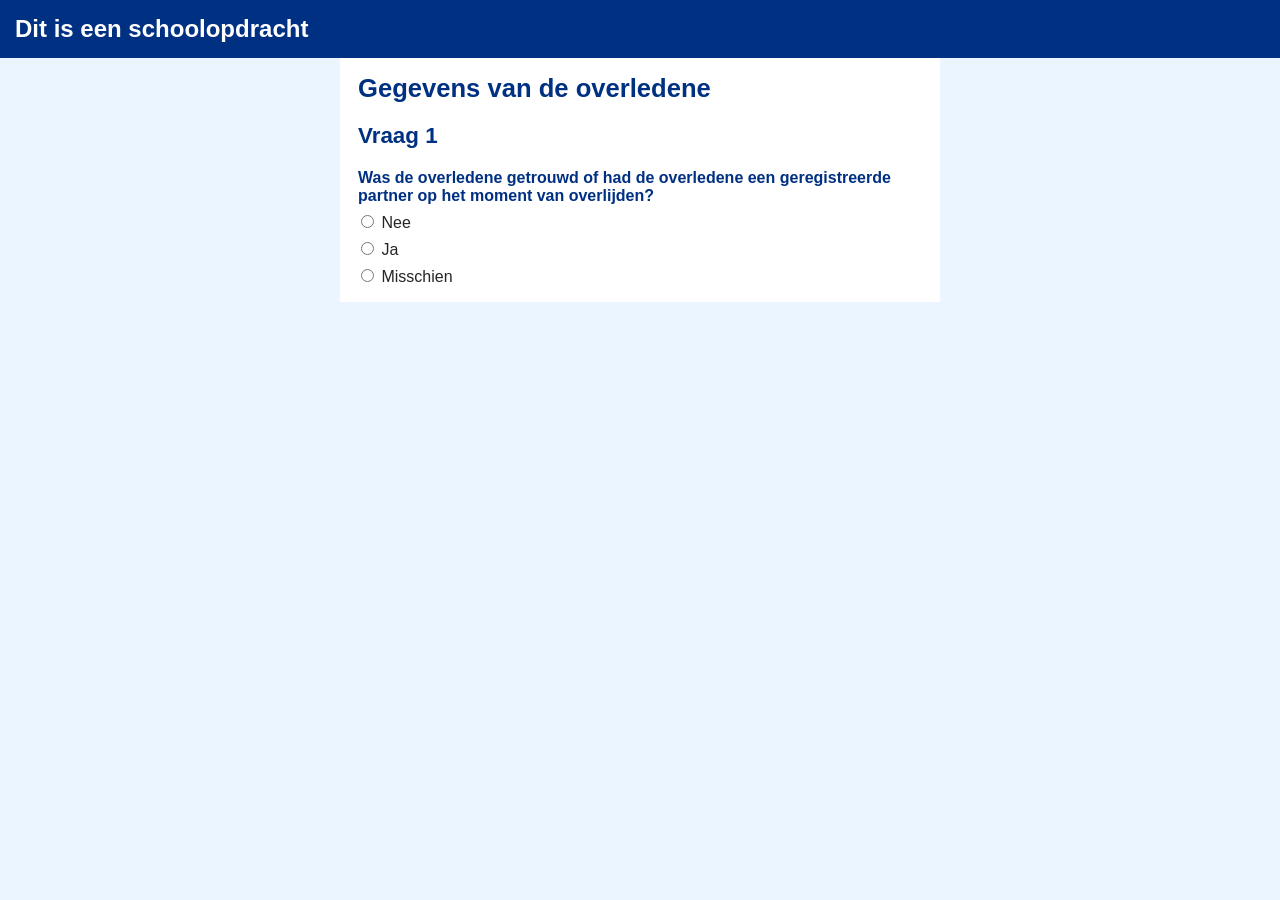
==== new-style/index.html @ 49626e8a "create new style" ====
<!DOCTYPE html>
<html>
  <head>
    <title>Aangifte erfbelasting</title>
    <link rel="stylesheet" href="./styles.css">
    <!-- <link rel="icon" href="./assets/favicon.ico"> -->
    <script src="./scripts.js"></script>
    <meta charset="utf-8">
    <meta name="viewport" content="width=device-width, initial-scale=1.0">
  </head>
  <body>
    <nav>
      <h2>Dit is een schoolopdracht</h2>
    </nav>
    <form>
      <fieldset>
        <legend>Gegevens van de overledene</legend>
        <fieldset class="question">
          <legend>Vraag 1</legend>
          <fieldset class="step">
            <legend>Was de overledene getrouwd of had de overledene een geregistreerde partner op het moment van overlijden?</legend>
            <input type="radio" name="had-partner" data-skip placeholder id="f-had-partner-n">
            <label for="f-had-partner-n">
              Nee
            </label>
            <input type="radio" name="had-partner" placeholder id="f-had-partner-y">
            <label for="f-had-partner-y">
              Ja
            </label>
            <input type="radio" name="had-partner" placeholder id="f-had-partner-m">
            <label for="f-had-partner-m">
              Misschien
            </label>
            <fieldset class="step">
              <legend>Was de overledene getrouwd of had de overledene een geregistreerde partner op het moment van overlijden?</legend>
              <input type="radio" name="had-partners" data-skip placeholder id="f-had-partners-n">
              <label for="f-had-partners-n">
                Nee
              </label>
              <input type="radio" name="had-partners" placeholder id="f-had-partners-y">
              <label for="f-had-partners-y">
                Ja
              </label>
              <input type="radio" name="had-partners" placeholder id="f-had-partners-m">
              <label for="f-had-partners-m">
                Misschien
              </label>
              <fieldset class="step"><legend>Gutentag</legend></fieldset>
            </fieldset>
            <fieldset class="step">
              <legend>Was de overledene getrouwd of had de overledene een geregistreerde partner op het moment van overlijden?</legend>
              <input type="radio" name="had-partnerss" data-skip placeholder id="f-had-partnerss-n">
              <label for="f-had-partnerss-n">
                Nee
              </label>
              <input type="radio" name="had-partnerss" placeholder id="f-had-partnerss-y">
              <label for="f-had-partnerss-y">
                Ja
              </label>
              <input type="radio" name="had-partnerss" placeholder id="f-had-partnerss-m">
              <label for="f-had-partnerss-m">
                Misschien
              </label>
              <fieldset class="step"><legend>Hallo</legend></fieldset>
            </fieldset>
          </fieldset>
        </fieldset>
      </fieldset>
    </form>
  </body>
</html>
---- new-style/styles.css ----
@font-face {
  font-family: 'NS Sans';
  src: url('./fonts/nssans-regular.woff2') format('woff2');
}
@font-face {
  font-family: 'NS Sans';
  font-weight: bold;
  src: url('./fonts/nssans-bold.woff2') format('woff2');
}

html {
  scroll-behavior: smooth;
}

body {
  --1: #EBF5FF;
  --2: white;
  --2-heading: #003082;
  --2-text-a: #252528;
  --2-text-b: #6A6A7A;
  --3: #003082;
  --3-text: white;
  --4: #001740;
  --4-text: white;
  --button-a: #FFC917;
  --button-a-hover: #FFB519;
  --button-b: #F0F1F2;
  --button-b-hover: #EBEBEE;
  --button-text: #003082;
  --form-border: #C4C5CB;
  font-size: 16px;
  font-family: 'NS Sans', 'Segoe UI', Helvetica, Arial, sans-serif;
  background-color: var(--1);
}

nav {
  position: sticky;
  top: 0;
  background-color: var(--3);
  padding: 15px;
  z-index: 1;

  > * {
    margin: 0;
    color: var(--3-text);
  }
}

form {
  width: clamp(40%, 600px, 100%);
  margin-left:  auto;
  margin-right: auto;
  padding: 16px;
  background-color: var(--2);
  color: var(--2-text-a);
  
  .step:not(:has(> :checked:not([data-skip]))) > .step {
    display: none;
  }

  > fieldset:first-of-type {
    margin-top: 0;
  }

  fieldset > legend {
    font-weight: bold;
    color: var(--2-heading);
  }

  > fieldset > legend {
    font-size: 1.6rem;
  }
  fieldset.question > legend {
    font-size: 1.4rem;
  }

  fieldset {
    padding: 0;
    margin: 0;
    margin-top: 20px;
    border: 0;

    > input + label {
      cursor: pointer;
      
      &::after {
        content: '';
        display: block;
      }
    }
    > input[type='radio']:has(+ label) {
      margin-top: 10px;
      cursor: pointer;
    }
  }
}


* {
  box-sizing: border-box;
}

html, body {
  width:  100%;
  height: 100%;
  margin: 0;
}
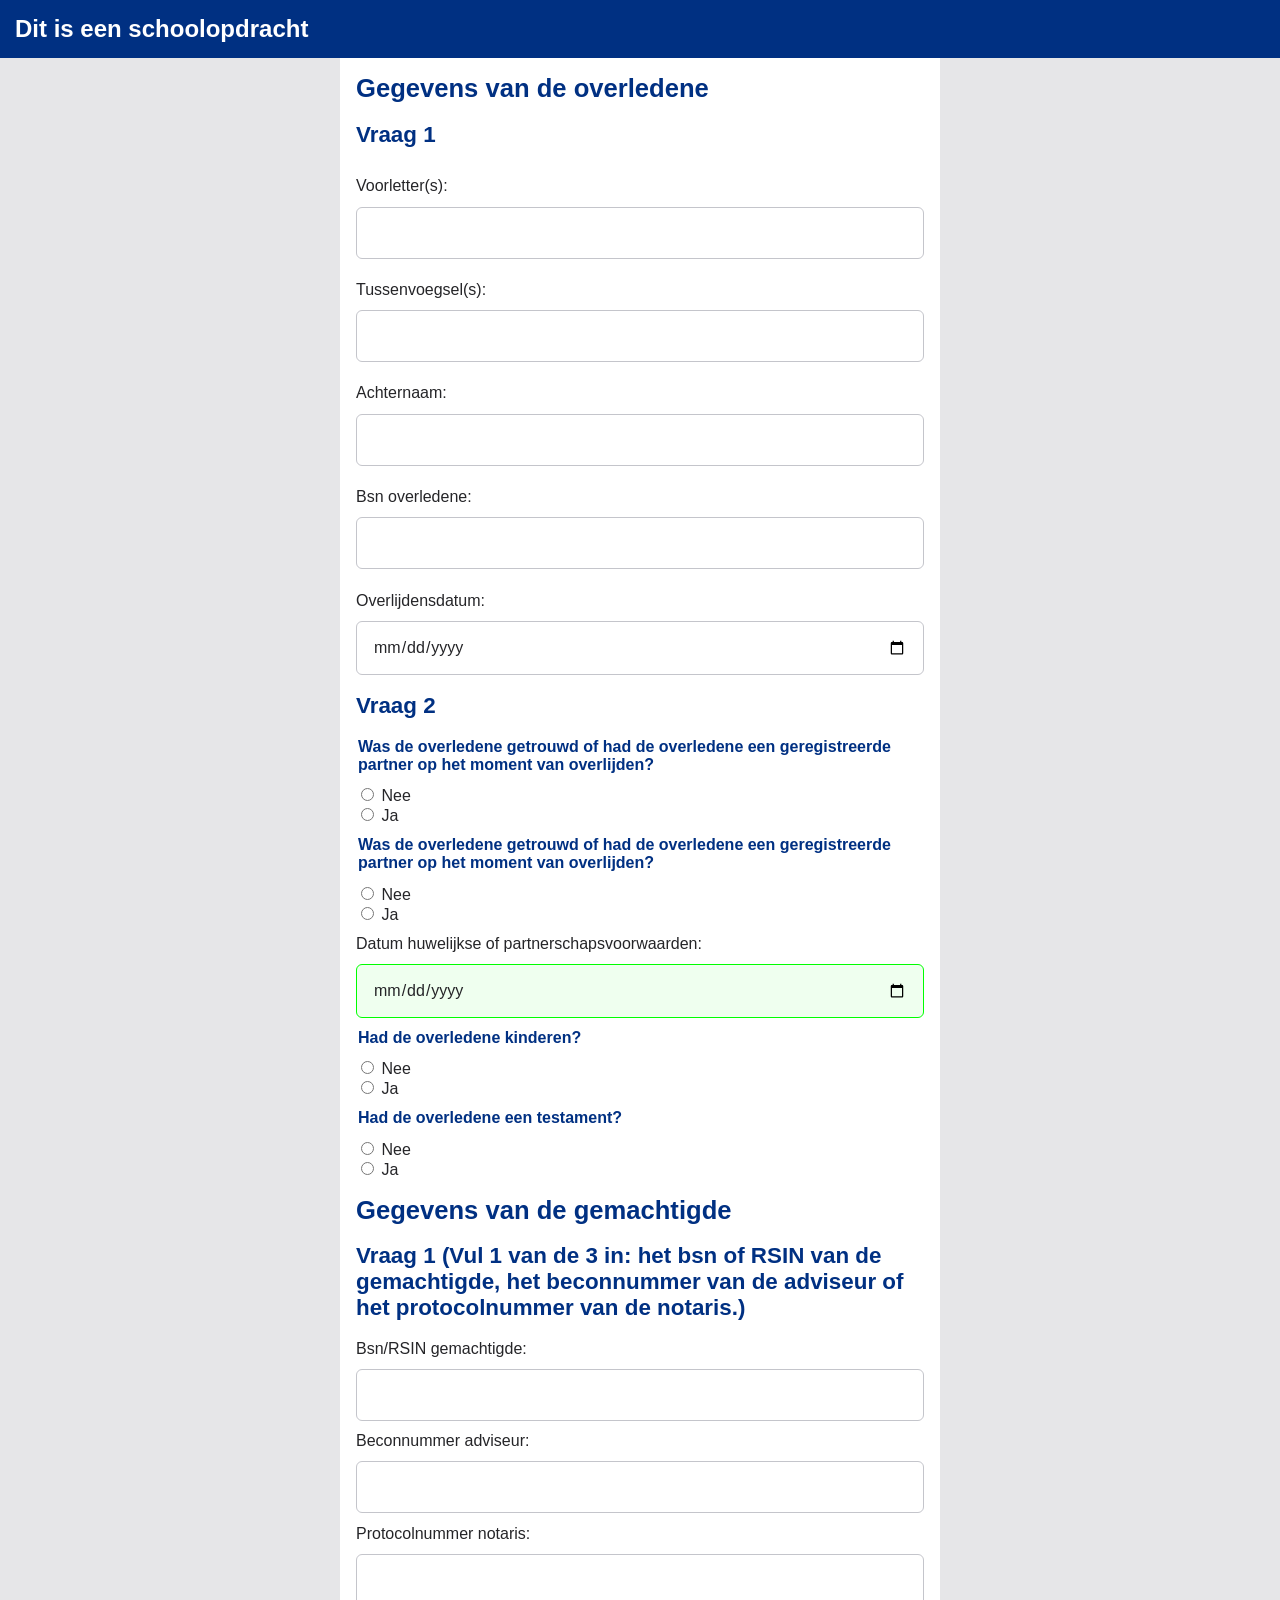
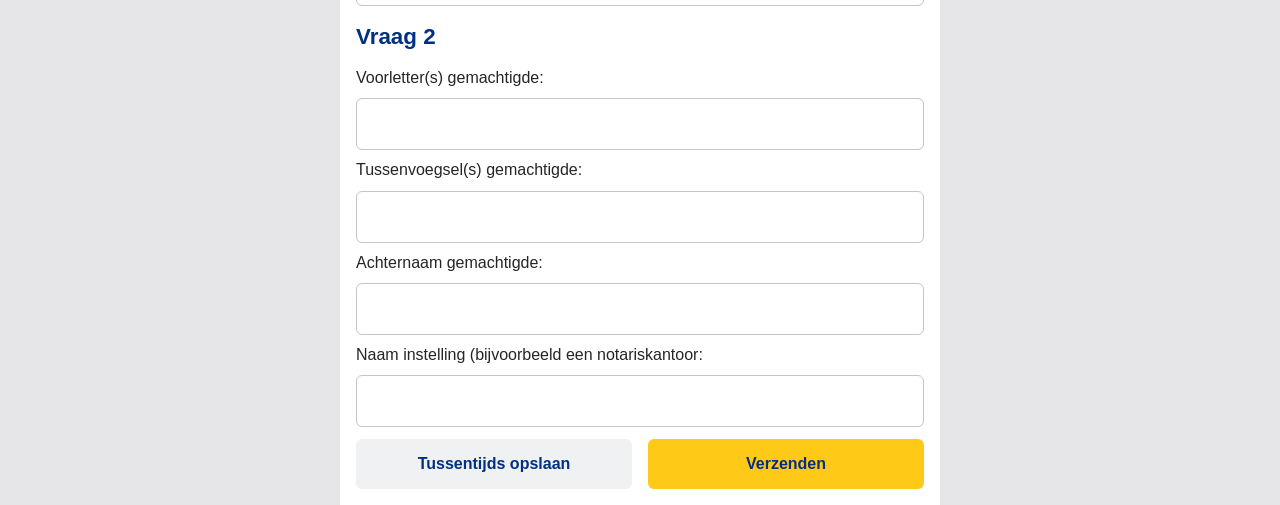
==== commit 72820e14: "new style html" ====
--- a/new-style/index.html
+++ b/new-style/index.html
@@ -13,59 +13,216 @@
       <h2>Dit is een schoolopdracht</h2>
     </nav>
     <form>
-      <fieldset>
-        <legend>Gegevens van de overledene</legend>
-        <fieldset class="question">
-          <legend>Vraag 1</legend>
-          <fieldset class="step">
-            <legend>Was de overledene getrouwd of had de overledene een geregistreerde partner op het moment van overlijden?</legend>
-            <input type="radio" name="had-partner" data-skip placeholder id="f-had-partner-n">
-            <label for="f-had-partner-n">
-              Nee
-            </label>
-            <input type="radio" name="had-partner" placeholder id="f-had-partner-y">
-            <label for="f-had-partner-y">
-              Ja
-            </label>
-            <input type="radio" name="had-partner" placeholder id="f-had-partner-m">
-            <label for="f-had-partner-m">
-              Misschien
-            </label>
-            <fieldset class="step">
-              <legend>Was de overledene getrouwd of had de overledene een geregistreerde partner op het moment van overlijden?</legend>
-              <input type="radio" name="had-partners" data-skip placeholder id="f-had-partners-n">
-              <label for="f-had-partners-n">
-                Nee
-              </label>
-              <input type="radio" name="had-partners" placeholder id="f-had-partners-y">
-              <label for="f-had-partners-y">
-                Ja
-              </label>
-              <input type="radio" name="had-partners" placeholder id="f-had-partners-m">
-              <label for="f-had-partners-m">
-                Misschien
-              </label>
-              <fieldset class="step"><legend>Gutentag</legend></fieldset>
-            </fieldset>
-            <fieldset class="step">
-              <legend>Was de overledene getrouwd of had de overledene een geregistreerde partner op het moment van overlijden?</legend>
-              <input type="radio" name="had-partnerss" data-skip placeholder id="f-had-partnerss-n">
-              <label for="f-had-partnerss-n">
-                Nee
-              </label>
-              <input type="radio" name="had-partnerss" placeholder id="f-had-partnerss-y">
-              <label for="f-had-partnerss-y">
-                Ja
-              </label>
-              <input type="radio" name="had-partnerss" placeholder id="f-had-partnerss-m">
-              <label for="f-had-partnerss-m">
-                Misschien
-              </label>
-              <fieldset class="step"><legend>Hallo</legend></fieldset>
-            </fieldset>
-          </fieldset>
-        </fieldset>
-      </fieldset>
+      <h1>Gegevens van de overledene</h1>
+      <h2>Vraag 1</h2>
+      <label class="step">
+        <span>Voorletter(s):</span>
+        <input type="text" name="voorletters" maxlength="11" placeholder required>
+      </label>
+      <label class="step">
+        <span>Tussenvoegsel(s):</span>
+        <input type="text" name="tussenvoegsels" placeholder>
+      </label>
+      <label class="step">
+        <span>Achternaam:</span>
+        <input type="text" name="achternaam" placeholder>
+      </label>
+      <label class="step">
+        <span>Bsn overledene:</span>
+        <input type="tel" name="bsn" minlength="8" maxlength="9" pattern="[0-9.]+" placeholder required>
+      </label>
+      <label class="step">
+        <span>Overlijdensdatum:</span>
+        <input type="date" name="datum-overlijden" max="2026-01-20" data-max-today="" placeholder required>
+      </label>
+      <h2>Vraag 2</h2>
+      <fieldset class="step">
+        <legend>Was de overledene getrouwd of had de overledene een geregistreerde partner op het moment van overlijden?</legend>
+        <label>
+          <input type="radio" name="had-partner" data-skip placeholder>
+          Nee
+        </label>
+        <label>
+          <input type="radio" name="had-partner" placeholder>
+          Ja
+        </label>
+        <fieldset class="step">
+          <legend>
+            Hadden de overledene en diens echtgenoot of geregistreerde partner huwelijkse of partnerschapsvoorwaarden laten vastleggen in een notariële akte?
+          </legend>
+          <label>
+            <input type="radio" name="had-partnerschapsvoorwaarden" placeholder>
+            Nee
+          </label>
+          <label>
+            <input type="radio" name="had-partnerschapsvoorwaarden" placeholder>
+            Ja
+          </label>
+        </fieldset>
+        <fieldset class="step">
+          <legend>
+            Hadden de overledene en diens partner een finaal verrekenbeding?
+          </legend>
+          <label>
+            <input type="radio" name="had-verrekenbeding" placeholder>
+            Nee
+          </label>
+          <label>
+            <input type="radio" name="had-verrekenbeding" placeholder>
+            Ja
+          </label>
+        </fieldset>
+      </fieldset>
+      
+      <fieldset class="step">
+        <legend>Was de overledene getrouwd of had de overledene een geregistreerde partner op het moment van overlijden?</legend>
+        <label>
+          <input type="radio" name="had-partner" data-skip>
+          Nee
+        </label>
+        <label>
+          <input type="radio" name="had-partner">
+          Ja
+        </label>
+        <fieldset class="step">
+          <legend>Was de overledene getrouwd of had de overledene een geregistreerde partner op het moment van overlijden?</legend>
+          <label>
+            <input type="radio" name="had-partners" data-skip>
+            Nee
+          </label>
+          <label>
+            <input type="radio" name="had-partners">
+            Ja
+          </label>
+        </fieldset>
+        <fieldset class="step">
+          <legend>Was de overledene getrouwd of had de overledene een geregistreerde partner op het moment van overlijden?</legend>
+          <label>
+            <input type="radio" name="had-partnerss">
+            Nee
+          </label>
+          <label>
+            <input type="radio" name="had-partnerss">
+            Ja
+          </label>
+        </fieldset>
+      </fieldset>
+
+      <label class="step">
+        Datum huwelijkse of partnerschapsvoorwaarden:
+        <input type="date" name="datum-partnerschapsvoorwaarden" placeholder>
+      </label>
+      <fieldset class="step">
+        <legend>Had de overledene kinderen?</legend>
+        <label>
+          <input type="radio" name="had-kinderen" data-skip placeholder>
+          Nee
+        </label>
+        <label>
+          <input type="radio" name="had-kinderen" placeholder>
+          Ja
+        </label>
+        <fieldset class="step">
+          <legend>
+            Is 1 van deze kinderen eerder overleden dan de overledene voor wie u nu aangifte doet?
+          </legend>
+          <label>
+            <input type="radio" name="had-overleden-kind" placeholder>
+            Nee
+          </label>
+          <label>
+            <input type="radio" name="had-overleden-kind" placeholder>
+            Ja
+          </label>
+        </fieldset>
+        <fieldset class="step">
+          <legend>Had dit overleden kind zelf kinderen?</legend>
+          <label>
+            <input type="radio" name="overleden-kind-had-kind" placeholder>
+            Nee
+          </label>
+          <label>
+            <input type="radio" name="overleden-kind-had-kind" placeholder>
+            Ja
+          </label>
+        </fieldset>
+      </fieldset>
+      <fieldset class="step">
+        <legend>Had de overledene een testament?</legend>
+        <label>
+          <input type="radio" name="had-testament" data-skip placeholder>
+          Nee
+        </label>
+        <label>
+          <input type="radio" name="had-testament" placeholder>
+          Ja
+        </label>
+        <label class="step">
+          Protocolnummer notaris:
+          <input type="tel" name="notaris-protocolnummer" maxlength="6" pattern="[0-9.]+" placeholder required>
+        </label>
+        <label class="step">
+          Voorletter(s) notaris:
+          <input type="text" name="notaris-voorletters" maxlength="11" placeholder required>
+        </label>
+        <label class="step">
+          Tussenvoegsel(s) notaris:
+          <input type="text" name="notaris-tussenvoegsels" placeholder>
+        </label>
+        <label class="step">
+          Achternaam notaris:
+          <input type="text" name="notaris-achternaam" placeholder>
+        </label>
+        <label class="step">
+          Bsn overledene:
+          <input type="tel" name="notaris-bsn" minlength="8" maxlength="9" pattern="[0-9.]+" placeholder required>
+        </label>
+        <label class="step">
+          Vestigingsplaats notaris:
+          <input type="text" name="notaris-vestigingsplaats" placeholder>
+        </label>
+        <label class="step">
+          Datum van het testament of van de laatste wijziging:
+          <input type="date" name="datum-testament" placeholder>
+        </label>
+      </fieldset>
+      <h1>Gegevens van de gemachtigde</h1>
+      <h2>Vraag 1 (Vul 1 van de 3 in: het bsn of RSIN van de gemachtigde, het beconnummer van de adviseur of het protocolnummer van de notaris.)</h2>
+      <label class="step">
+        Bsn/RSIN gemachtigde:
+        <input type="tel" name="gemachtigde-bsn" minlength="8" maxlength="9" pattern="[0-9.]+" placeholder>
+      </label>
+      <label class="step">
+        Beconnummer adviseur:
+        <input type="tel" name="gemachtigde-adviseur-beconnummer" maxlength="6" pattern="[0-9.]+" placeholder>
+      </label>
+      <label class="step">
+        Protocolnummer notaris:
+        <input type="tel" name="gemachtigde-notaris-protocolnummer" maxlength="6" pattern="[0-9.]+" placeholder>
+      </label>
+      <h2>Vraag 2</h2>
+      <label class="step">
+        Voorletter(s) gemachtigde:
+        <input type="text" name="gemachtigde-voorletters" placeholder required>
+      </label>
+      <label class="step">
+        Tussenvoegsel(s) gemachtigde:
+        <input type="text" name="gemachtigde-tussenvoegsels" placeholder>
+      </label>
+      <label class="step">
+        Achternaam gemachtigde:
+        <input type="text" name="gemachtigde-achternaam" placeholder>
+      </label>
+      <label class="step">
+        Naam instelling (bijvoorbeeld een notariskantoor:
+        <input type="text" name="gemachtigde-instelling" placeholder>
+      </label>
+
+      <div class="buttons">
+        <!-- TODO: use button with correct type? -->
+        <button type="button">Tussentijds opslaan</button>
+        <button type="submit">Verzenden</button>
+      </div>
     </form>
   </body>
 </html>
--- a/new-style/styles.css
+++ b/new-style/styles.css
@@ -13,7 +13,7 @@
 }
 
 body {
-  --1: #EBF5FF;
+  --1: #e6e6e8;
   --2: white;
   --2-heading: #003082;
   --2-text-a: #252528;
@@ -50,47 +50,113 @@
   width: clamp(40%, 600px, 100%);
   margin-left:  auto;
   margin-right: auto;
-  padding: 16px;
+  padding: 1rem;
   background-color: var(--2);
   color: var(--2-text-a);
-  
-  .step:not(:has(> :checked:not([data-skip]))) > .step {
-    display: none;
-  }
 
-  > fieldset:first-of-type {
+  > :first-child {
     margin-top: 0;
-  }
-
-  fieldset > legend {
-    font-weight: bold;
-    color: var(--2-heading);
-  }
-
-  > fieldset > legend {
-    font-size: 1.6rem;
-  }
-  fieldset.question > legend {
-    font-size: 1.4rem;
   }
 
   fieldset {
     padding: 0;
     margin: 0;
-    margin-top: 20px;
     border: 0;
+  }
 
-    > input + label {
+  fieldset > legend,
+  h1, h2 {
+    font-weight: bold;
+    color: var(--2-heading);
+  }
+  h1 {
+    font-size: 1.6rem;
+  }
+  h2 {
+    font-size: 1.4rem;
+  }
+
+  .step {
+    display: flex;
+    flex-direction: column;
+    margin-top: 0.7rem;
+    /* TODO: add margin before nested steps */
+    margin-bottom: 0.7rem;
+    
+    /* hide steps when skipped or nothing checked */
+    &:not(:has(> label > :checked:not([data-skip]))) > .step {
+      display: none;
+    }
+
+    > :first-of-type {
+      margin-top: 0.7rem;
+    }
+  }
+
+  label, input[type='radio'] {
+    cursor: pointer;
+  }
+  
+  input:where(
+    [type='text'],
+    [type='email'],
+    [type='number'],
+    [type='tel'],
+    [type='date']
+  ) {
+    min-height: 50px;
+    padding: 16px;
+    border-radius: 6px;
+    border: 1px solid var(--form-border);
+    color: var(--2-text-a);
+    font-size: 1em;
+    font-family: inherit;
+
+    /* validation */
+    &:user-invalid:not(:focus) {
+      /* after blur if not typing */
+      border: 1px solid red;
+      background-color: #FF000010;
+    }
+    &:valid:not(:placeholder-shown) {
+      /* always if has text */
+      border: 1px solid lime;
+      background-color: #00FF0010;
+    }
+  }
+
+  
+  .buttons {
+    display: flex;
+    gap: 16px;
+    justify-content: space-between;
+
+    > * {
+      all: unset;
+      display: block;
+      flex: 1;
+      min-height: 50px;
+      padding-left:  16px;
+      padding-right: 16px;
+      border-radius: 6px;
+      align-content: center;
+      text-align: center;
+      background-color: var(--button-b);
+      color: var(--button-text);
+      font-weight: bold;
       cursor: pointer;
-      
-      &::after {
-        content: '';
-        display: block;
+
+      &:hover:not(:active) {
+        background-color: var(--button-b-hover);
       }
     }
-    > input[type='radio']:has(+ label) {
-      margin-top: 10px;
-      cursor: pointer;
+
+    > [type='submit'] {
+      background-color: var(--button-a);
+
+      &:hover:not(:active) {
+        background-color: var(--button-a-hover);
+      }
     }
   }
 }
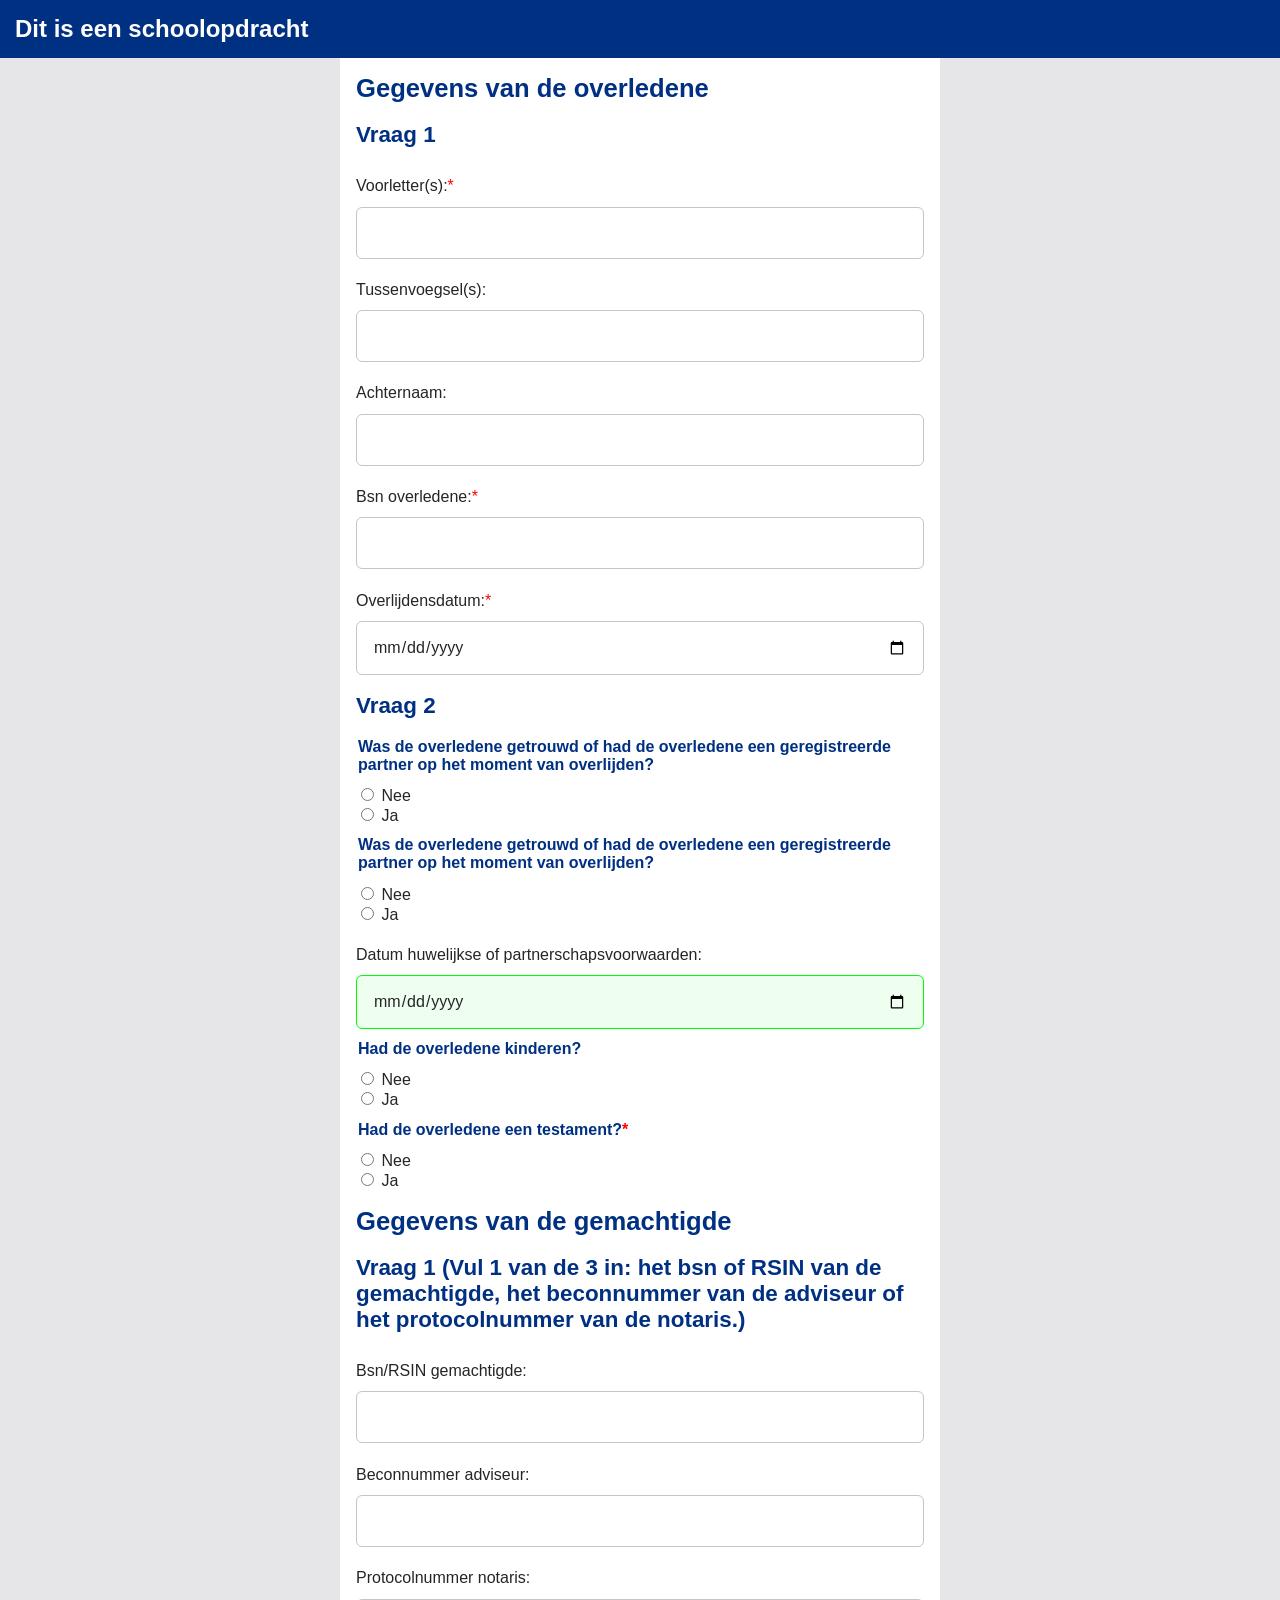
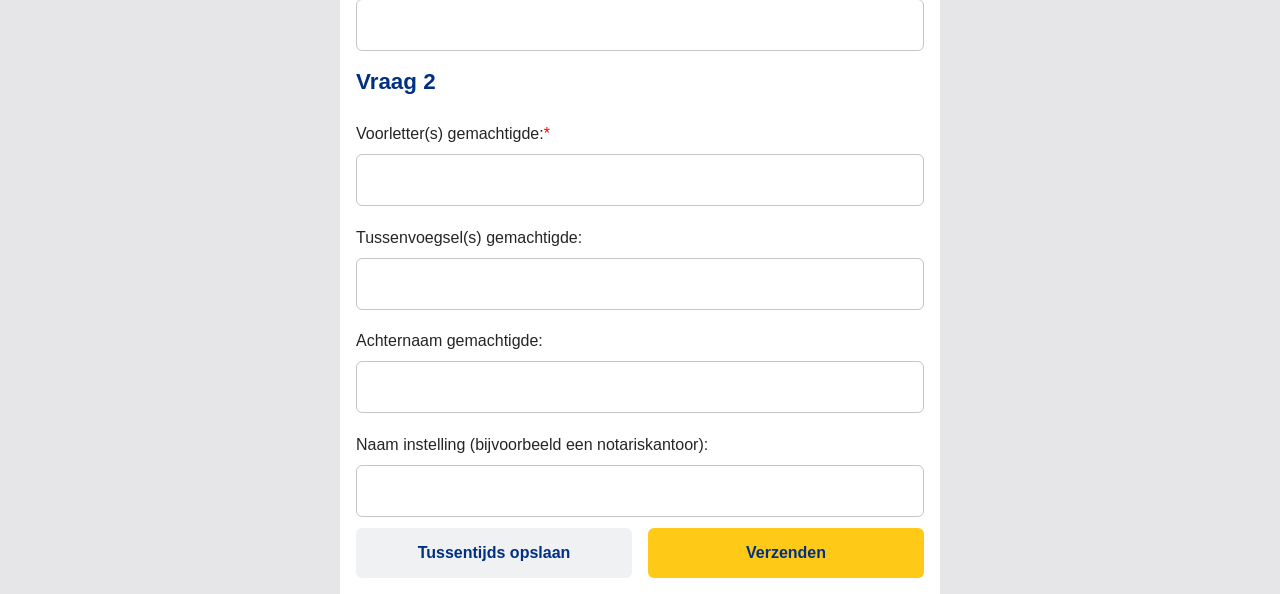
==== commit db8ce38e: "required styling" ====
--- a/new-style/index.html
+++ b/new-style/index.html
@@ -109,7 +109,7 @@
       </fieldset>
 
       <label class="step">
-        Datum huwelijkse of partnerschapsvoorwaarden:
+        <span>Datum huwelijkse of partnerschapsvoorwaarden:</span>
         <input type="date" name="datum-partnerschapsvoorwaarden" placeholder>
       </label>
       <fieldset class="step">
@@ -158,63 +158,63 @@
           Ja
         </label>
         <label class="step">
-          Protocolnummer notaris:
+          <span>Protocolnummer notaris:</span>
           <input type="tel" name="notaris-protocolnummer" maxlength="6" pattern="[0-9.]+" placeholder required>
         </label>
         <label class="step">
-          Voorletter(s) notaris:
+          <span>Voorletter(s) notaris:</span>
           <input type="text" name="notaris-voorletters" maxlength="11" placeholder required>
         </label>
         <label class="step">
-          Tussenvoegsel(s) notaris:
+          <span>Tussenvoegsel(s) notaris:</span>
           <input type="text" name="notaris-tussenvoegsels" placeholder>
         </label>
         <label class="step">
-          Achternaam notaris:
+          <span>Achternaam notaris:</span>
           <input type="text" name="notaris-achternaam" placeholder>
         </label>
         <label class="step">
-          Bsn overledene:
+          <span>Bsn overledene:</span>
           <input type="tel" name="notaris-bsn" minlength="8" maxlength="9" pattern="[0-9.]+" placeholder required>
         </label>
         <label class="step">
-          Vestigingsplaats notaris:
+          <span>Vestigingsplaats notaris:</span>
           <input type="text" name="notaris-vestigingsplaats" placeholder>
         </label>
         <label class="step">
-          Datum van het testament of van de laatste wijziging:
+          <span>Datum van het testament of van de laatste wijziging:</span>
           <input type="date" name="datum-testament" placeholder>
         </label>
       </fieldset>
       <h1>Gegevens van de gemachtigde</h1>
       <h2>Vraag 1 (Vul 1 van de 3 in: het bsn of RSIN van de gemachtigde, het beconnummer van de adviseur of het protocolnummer van de notaris.)</h2>
       <label class="step">
-        Bsn/RSIN gemachtigde:
+        <span>Bsn/RSIN gemachtigde:</span>
         <input type="tel" name="gemachtigde-bsn" minlength="8" maxlength="9" pattern="[0-9.]+" placeholder>
       </label>
       <label class="step">
-        Beconnummer adviseur:
+        <span>Beconnummer adviseur:</span>
         <input type="tel" name="gemachtigde-adviseur-beconnummer" maxlength="6" pattern="[0-9.]+" placeholder>
       </label>
       <label class="step">
-        Protocolnummer notaris:
+        <span>Protocolnummer notaris:</span>
         <input type="tel" name="gemachtigde-notaris-protocolnummer" maxlength="6" pattern="[0-9.]+" placeholder>
       </label>
       <h2>Vraag 2</h2>
       <label class="step">
-        Voorletter(s) gemachtigde:
+        <span>Voorletter(s) gemachtigde:</span>
         <input type="text" name="gemachtigde-voorletters" placeholder required>
       </label>
       <label class="step">
-        Tussenvoegsel(s) gemachtigde:
+        <span>Tussenvoegsel(s) gemachtigde:</span>
         <input type="text" name="gemachtigde-tussenvoegsels" placeholder>
       </label>
       <label class="step">
-        Achternaam gemachtigde:
+        <span>Achternaam gemachtigde:</span>
         <input type="text" name="gemachtigde-achternaam" placeholder>
       </label>
       <label class="step">
-        Naam instelling (bijvoorbeeld een notariskantoor:
+        <span>Naam instelling (bijvoorbeeld een notariskantoor):</span>
         <input type="text" name="gemachtigde-instelling" placeholder>
       </label>
 
--- a/new-style/styles.css
+++ b/new-style/styles.css
@@ -82,10 +82,16 @@
     margin-top: 0.7rem;
     /* TODO: add margin before nested steps */
     margin-bottom: 0.7rem;
+    opacity: 1;
+    transition: opacity 1s;
     
     /* hide steps when skipped or nothing checked */
     &:not(:has(> label > :checked:not([data-skip]))) > .step {
       display: none;
+    }
+
+    @starting-style {
+      opacity: 0;
     }
 
     > :first-of-type {
@@ -95,6 +101,15 @@
 
   label, input[type='radio'] {
     cursor: pointer;
+  }
+
+  /* required */
+  label:has([required]) > span,
+  fieldset:has([required]) > legend {
+    &::after {
+      content: '*';
+      color: red;
+    }
   }
   
   input:where(
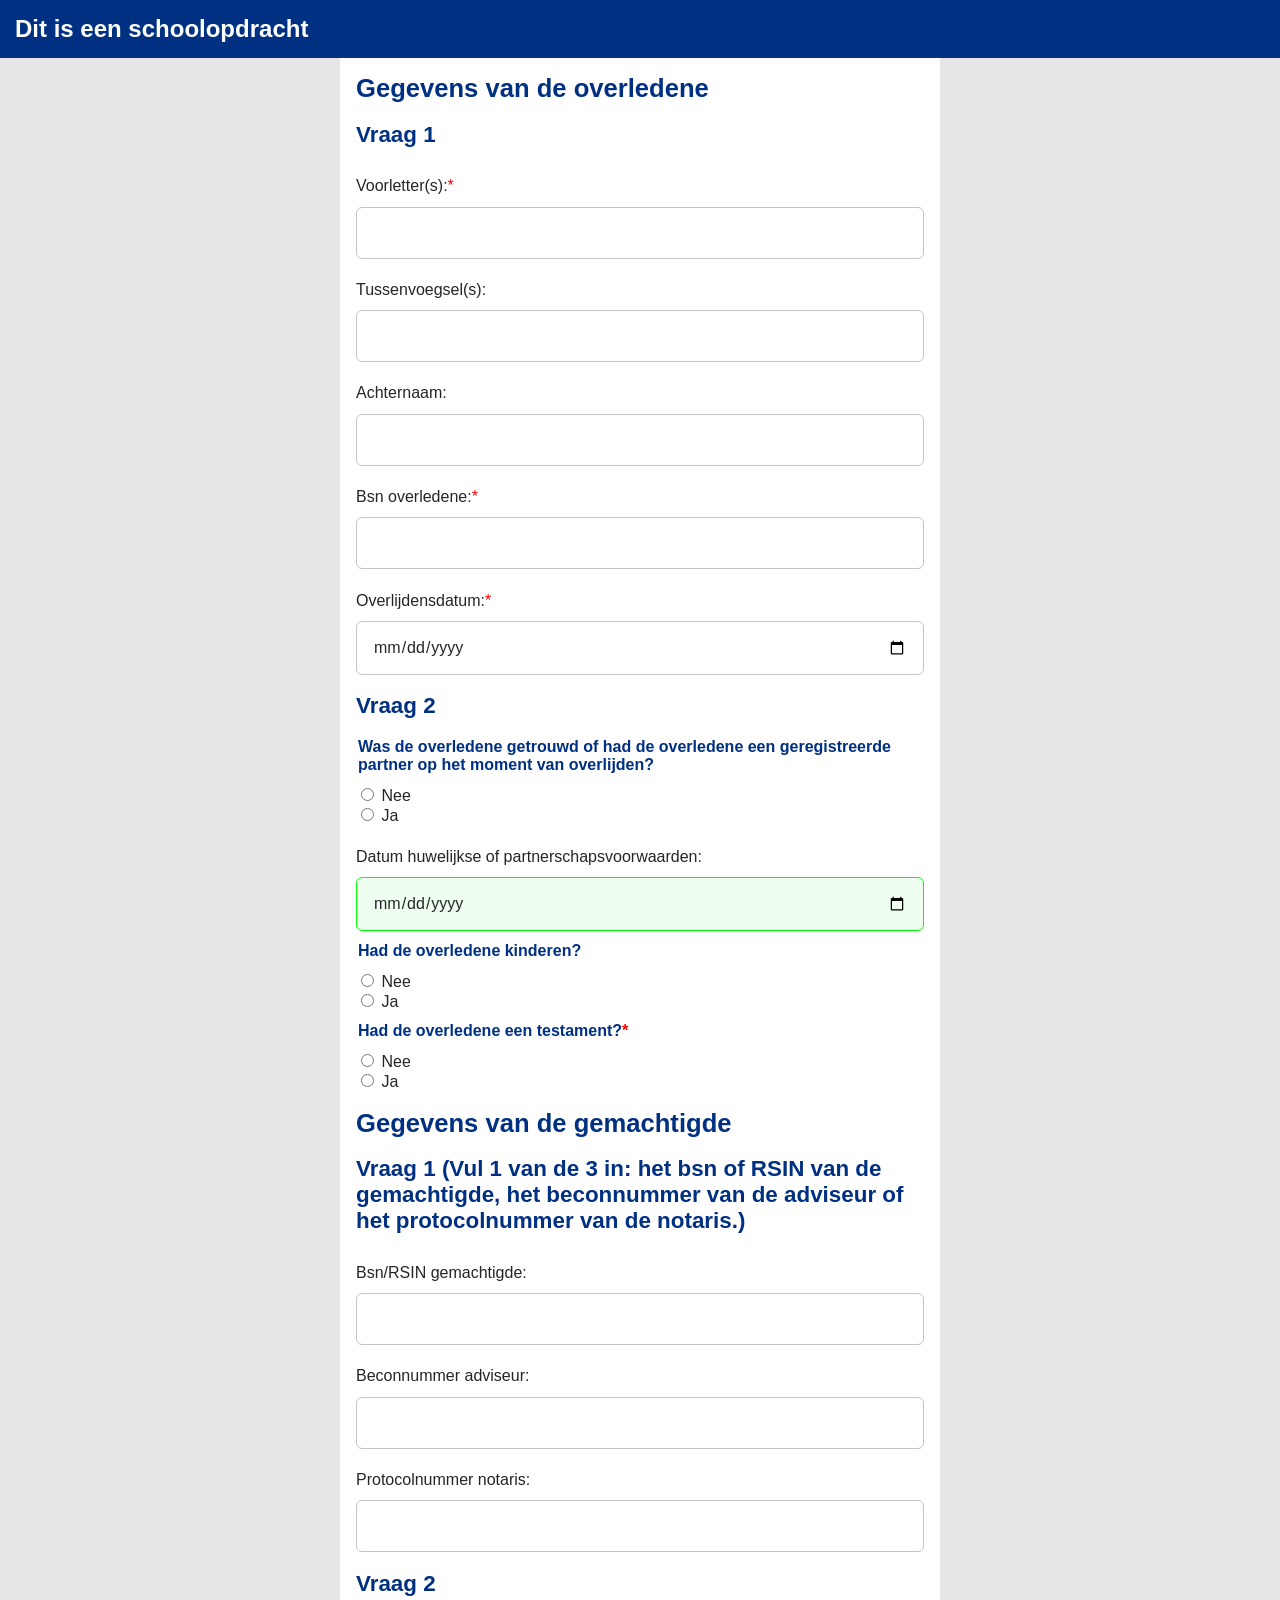
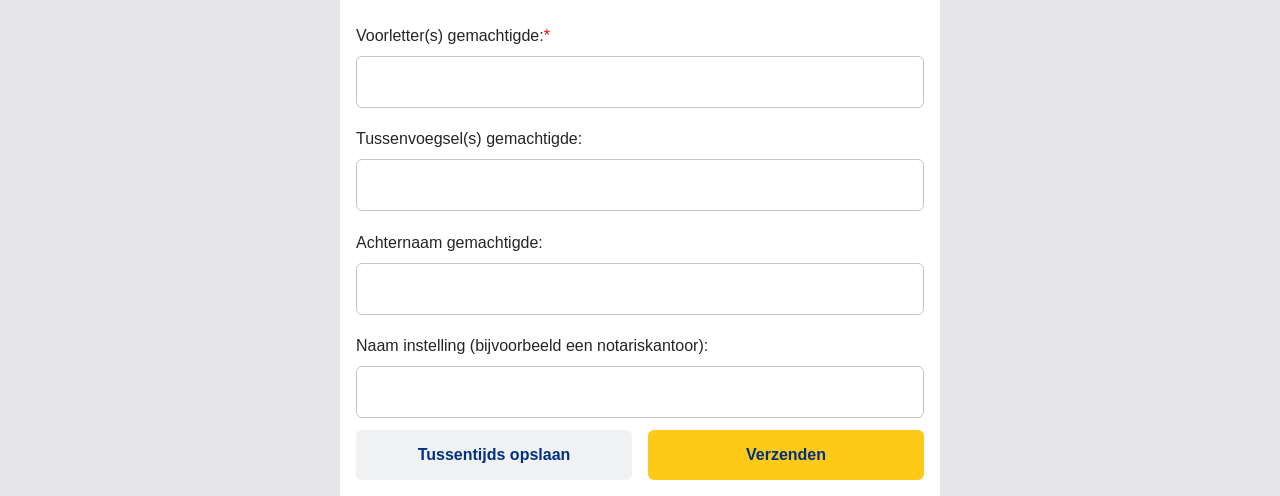
==== commit 5fdebd72: "fix duplicate html" ====
--- a/new-style/index.html
+++ b/new-style/index.html
@@ -39,44 +39,6 @@
       <fieldset class="step">
         <legend>Was de overledene getrouwd of had de overledene een geregistreerde partner op het moment van overlijden?</legend>
         <label>
-          <input type="radio" name="had-partner" data-skip placeholder>
-          Nee
-        </label>
-        <label>
-          <input type="radio" name="had-partner" placeholder>
-          Ja
-        </label>
-        <fieldset class="step">
-          <legend>
-            Hadden de overledene en diens echtgenoot of geregistreerde partner huwelijkse of partnerschapsvoorwaarden laten vastleggen in een notariële akte?
-          </legend>
-          <label>
-            <input type="radio" name="had-partnerschapsvoorwaarden" placeholder>
-            Nee
-          </label>
-          <label>
-            <input type="radio" name="had-partnerschapsvoorwaarden" placeholder>
-            Ja
-          </label>
-        </fieldset>
-        <fieldset class="step">
-          <legend>
-            Hadden de overledene en diens partner een finaal verrekenbeding?
-          </legend>
-          <label>
-            <input type="radio" name="had-verrekenbeding" placeholder>
-            Nee
-          </label>
-          <label>
-            <input type="radio" name="had-verrekenbeding" placeholder>
-            Ja
-          </label>
-        </fieldset>
-      </fieldset>
-      
-      <fieldset class="step">
-        <legend>Was de overledene getrouwd of had de overledene een geregistreerde partner op het moment van overlijden?</legend>
-        <label>
           <input type="radio" name="had-partner" data-skip>
           Nee
         </label>
@@ -107,7 +69,6 @@
           </label>
         </fieldset>
       </fieldset>
-
       <label class="step">
         <span>Datum huwelijkse of partnerschapsvoorwaarden:</span>
         <input type="date" name="datum-partnerschapsvoorwaarden" placeholder>
